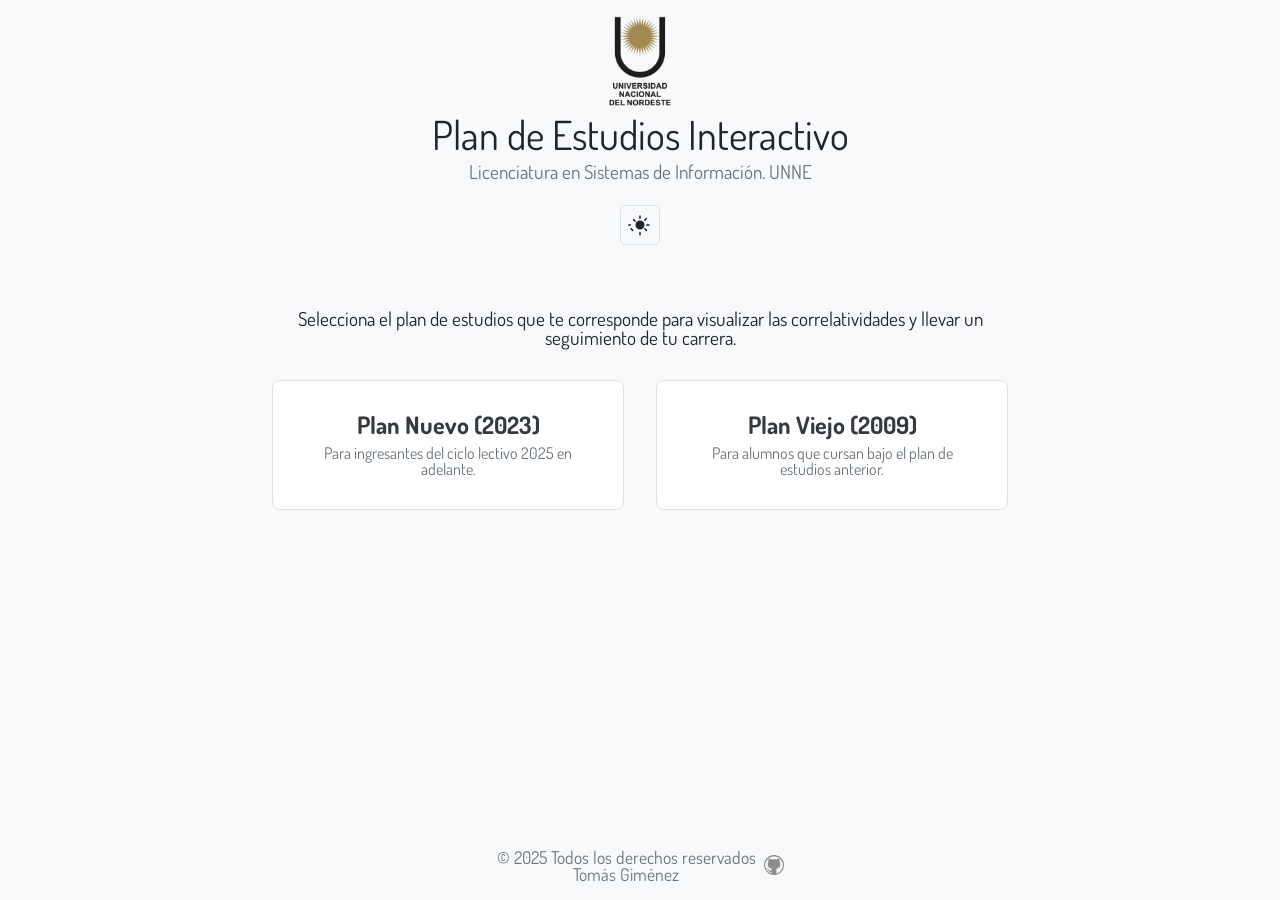
==== index.html @ 7bd4c53b "Primer commit" ====
<!DOCTYPE html>
<html lang="es">
<head>
    <meta charset="UTF-8">
    <meta name="viewport" content="width=device-width, initial-scale=1.0">
    <title>LSI Correlativas - Inicio</title>
    <link rel="stylesheet" type="text/css" href="./css/reset.css">
    <link rel="stylesheet" type="text/css" href="./css/styles.css">
    <link rel="shortcut icon" href="./img/favicon_degree.png" />
    <link href="https://fonts.googleapis.com/css2?family=Dosis:wght@400;500;600;700&display=swap" rel="stylesheet">
    <script defer src="./js/theme.js"></script>
</head>
<body class="index-body">

    <div class="welcome-container">
        <header class="index-header">
            <img src="./img/unne_black_logo.png" alt="Logo" class="header-logo">
            <h1>Plan de Estudios Interactivo</h1>
            <p class="subtitle">Licenciatura en Sistemas de Información. UNNE</p>
            <button id="theme-toggle-btn" onclick="toggleTheme()">
                <svg class="sun-icon" xmlns="http://www.w3.org/2000/svg" viewBox="0 0 24 24" fill="currentColor"><path d="M12 2.25a.75.75 0 01.75.75v2.25a.75.75 0 01-1.5 0V3a.75.75 0 01.75-.75zM7.5 12a4.5 4.5 0 119 0 4.5 4.5 0 01-9 0zM18.894 6.106a.75.75 0 00-1.06-1.06l-1.591 1.59a.75.75 0 101.06 1.061l1.591-1.59zM21.75 12a.75.75 0 01-.75.75h-2.25a.75.75 0 010-1.5H21a.75.75 0 01.75.75zM17.894 17.894a.75.75 0 001.06-1.06l-1.59-1.591a.75.75 0 10-1.061 1.06l1.59 1.591zM12 18.75a.75.75 0 01.75.75v2.25a.75.75 0 01-1.5 0v-2.25a.75.75 0 01.75-.75zM4.106 17.894a.75.75 0 101.06-1.06l-1.59-1.591a.75.75 0 00-1.061 1.06l1.59 1.591zM3 12a.75.75 0 01-.75.75H.75a.75.75 0 010-1.5h2.25A.75.75 0 013 12zM6.106 6.106a.75.75 0 00-1.06 1.06l1.591 1.59a.75.75 0 101.06-1.061L6.106 6.106z"></path></svg>
                <svg class="moon-icon" xmlns="http://www.w3.org/2000/svg" viewBox="0 0 24 24" fill="currentColor"><path fill-rule="evenodd" d="M9.528 1.718a.75.75 0 01.162.819A8.97 8.97 0 009 6a9 9 0 009 9 8.97 8.97 0 003.463-.69.75.75 0 01.981.981A10.503 10.503 0 0118 19.5a10.5 10.5 0 01-10.5-10.5c0-1.25.216-2.446.613-3.565a.75.75 0 01.819-.162z" clip-rule="evenodd"></path></svg>
            </button>
        </header>

        <main class="index-main">
            <p>Selecciona el plan de estudios que te corresponde para visualizar las correlatividades y llevar un seguimiento de tu carrera.</p>
            <div class="plan-selection">
                <a href="plan_estudio_nuevo.html" class="plan-card">
                    <h3>Plan Nuevo (2023)</h3>
                    <p>Para ingresantes del ciclo lectivo 2025 en adelante.</p>
                </a>
                <a href="plan_estudio_viejo.html" class="plan-card">
                    <h3>Plan Viejo (2009)</h3>
                    <p>Para alumnos que cursan bajo el plan de estudios anterior.</p>
                </a>
            </div>
        </main>
    </div>

    <footer class="index-footer">
        <div class="footer-credits">
            <p>© 2025 Todos los derechos reservados <br>Tomás Giménez</p>
            <a href="https://github.com/tomiigimenez2712" target="_blank">
                <img class="github_img" src="./img/github.png" alt="Github">
            </a>
        </div>
    </footer>

</body>
</html>
---- css/styles.css ----
/* General Styles */
:root {
    --primary-bg-color: #f8f9fa;
    --text-color: #212529;
    /* --- LÍNEAS MODIFICADAS --- */
    --accent-color: #343a40; /* Color Carbón */
    --accent-hover-color: #495057; /* Carbón más claro para el hover */
    /* --- FIN DE LÍNEAS MODIFICADAS --- */
    --border-color: #dee2e6;
    --white-color: #ffffff;
    --footer-bg-color: #e9ecef;

    /* Subject Status Colors */
    --status-approved-bg: #28a745; /* Verde */
    --status-approved-text: var(--white-color);
    --status-regular-bg: #ffc107; /* Naranja/Amarillo */
    --status-regular-text: var(--text-color);
    --status-available-bg: #6c757d; /* Gris Oscuro */
    --status-available-text: var(--white-color);
    --status-locked-bg: #e9ecef;
    --status-locked-text: #6c757d;
    --status-locked-border: #ced4da;

    --font-family: 'Dosis', sans-serif;
}


body {
    background-color: var(--primary-bg-color);
    color: var(--text-color);
    font-family: var(--font-family);
    display: flex;
    flex-direction: column;
    min-height: 100vh;

}

body:not(.index-body) {
    zoom: 85%;
}

a {
    text-decoration: none;
    color: inherit;
}

/* Header */
header {
    background-color: var(--white-color);
    padding: 1rem 2rem;
    border-bottom: 1px solid var(--border-color);
    display: flex;
    justify-content: center;
    align-items: center;
    flex-wrap: wrap;
}

.header-content {
    display: flex;
    align-items: center;
    gap: 1rem;
}

.header-logo {
    height: 90px;
    width: auto;
}

.header-title h1 {
    font-size: 1.5rem;
    font-weight: 600;
    margin: 0;
}

.header-title h2 {
    font-size: 1.2rem;
    font-weight: 400;
    color: #6c757d;
    margin: 0;
}
.clear-btn {
    background-color: var(--primary-bg-color);
    padding-top: 1rem;
    margin: 0;
    display: flex;
    justify-content: center;
    align-items: center;
    flex-wrap: wrap;
}

.clear-selection-btn {
    background-color: transparent;
    border: 1px solid var(--accent-color);
    color: var(--accent-color);
    padding: 0.5rem 1rem;
    border-radius: 5px;
    cursor: pointer;
    font-size: 1.3rem;
    font-family: var(--font-family);
    font-weight: 400;
    transition: background-color 0.2s, color 0.2s;
}

.clear-selection-btn:hover {
    background-color: var(--accent-color);
    color: var(--white-color);
}

/* Main Content */
main {
    flex-grow: 1;
    padding: 1rem 2rem;
    max-width: 1200px;
    margin: 0 auto;
    width: 100%;
    box-sizing: border-box;
}

.year-container {
    margin-bottom: 3rem;
    position: relative;
    background-color: var(--white-color);
    border-radius: 8px;
    padding: 1.5rem;
    border: 1px solid var(--border-color); /* Borde sutil general */
    border-left: 4px solid var(--accent-color); /* Restaura la línea de acento vertical */
}

.year-title {
    font-size: 1.8rem;
    font-weight: 700;
    position: absolute;
    left: 5px; 
    top: 1.5rem; /* Ajuste para alinear con el padding superior */
    background-color: var(--white-color);
    padding: 0.2rem 1rem;
    color: var(--accent-color);
}

.semester-container {
    margin-top: 2.5rem;
}

.semester-title {
    font-size: 1.2rem;
    font-weight: 600;
    margin-bottom: 1rem;
    border-bottom: 1px solid var(--border-color);
    padding-bottom: 0.5rem;
}

.subjects-grid {
    display: grid;
    grid-template-columns: 1fr 1fr;
    gap: 1rem;
}


.subject-container {
    padding: 1rem;
    border-radius: 8px;
    text-align: center;
    font-weight: 500;
    cursor: pointer;
    transition: transform 0.2s, box-shadow 0.2s;
    border: 1px solid transparent;
}

.subject-container:hover {
    transform: translateY(-3px);
    box-shadow: 0 4px 12px rgba(0, 0, 0, 0.1);
}

.subjects-grid .subject-container:nth-child(odd):last-child {
    grid-column: span 2;
}
/* Subject Statuses */
.status_0 { /* Locked */

    background-color: light-dark(#efefef4d, rgba(19, 1, 1, 0.3));
    color: light-dark(rgba(16, 16, 16, 0.3), rgba(255, 255, 255, 0.3));
    border-color: light-dark(rgba(118, 118, 118, 0.3), rgba(195, 195, 195, 0.3));
    cursor: not-allowed;
}
.status_0:hover {
    transform: none;
    box-shadow: none;
}
.status_available { /* Available to take */
    background-color: #d3d3d3;
    color: #686868;
    border: 1px solid #d3d3d3;
}
.status_1 { /* Regular */
    background-color: #fff3cd; /* Ámbar suave */
    color: #856404; /* Texto oscuro */
    border: 1px solid #ffeeba;
}
.status_2 { /* Approved */
    background-color: #d4edda; /* Verde pastel */
    color: #155724; /* Texto verde oscuro */
    border: 1px solid #c3e6cb;
}
.subject_highlight {
    box-shadow: 0 0 15px 3px var(--accent-color);
}


/* Footer */
footer {
    background-color: var(--footer-bg-color);
    padding: 1.5rem 2rem;
    text-align: center;
    border-top: 1px solid var(--border-color);
}

.progress-container {
    max-width: 800px;
    margin: 0 auto 1rem auto;
}

.progress-title {
    font-size: 1rem;
    font-weight: 600;
    margin-bottom: 0.5rem;
}

.progress-bar-wrapper {
    width: 100%;
    height: 20px;
    background-color: #d1d1d1;
    border-radius: 10px;
    overflow: hidden;
}

.progress-bar-fill {
    width: 0;
    height: 100%;
    background-color: var(--accent-color);
    border-radius: 10px;
    transition: width 0.5s ease-in-out;
}

.progress-percentage {
    font-size: 1rem;
    font-weight: 600;
    color: var(--accent-color);
    margin-top: 0.5rem;
}

.footer-credits {
    font-size: 1.1rem;
    color: #6c757d;
    display: flex;
    justify-content: center;
    align-items: center;
    gap: 0.5rem;
}

.github_img {
    width: 20px;
    height: 20px;
    filter: invert(40%);
}

/* Modal Styles */
.modal-overlay {
    position: fixed;
    top: 0;
    left: 0;
    width: 100%;
    height: 100%;
    background-color: rgba(0, 0, 0, 0.6);
    display: flex;
    justify-content: center;
    align-items: center;
    z-index: 1000;
    backdrop-filter: blur(5px);
}

.modal-content {
    background-color: var(--white-color);
    padding: 2rem;
    border-radius: 8px;
    width: 90%;
    max-width: 500px;
    box-shadow: 0 5px 15px rgba(0, 0, 0, 0.3);
    position: relative;
}

.modal-close-btn {
    position: absolute;
    top: 10px;
    right: 15px;
    background: none;
    border: none;
    font-size: 2rem;
    cursor: pointer;
    color: #aaa;
}
.modal-close-btn:hover {
    color: var(--text-color);
}

#modal-title {
    font-size: 1.5rem;
    font-weight: 600;
    margin-top: 0;
    margin-bottom: 1.5rem;
}

#modal-body p {
    font-size: 1.1rem;
    font-weight: 600;
    margin-bottom: 1rem;
}

.modal-status-buttons {
    display: flex;
    gap: 1rem;
    margin-bottom: 1.5rem;
}

.modal-status-buttons button {
    flex-grow: 1;
    padding: 0.75rem;
    border-radius: 5px;
    border: 1px solid var(--border-color);
    cursor: pointer;
    font-family: var(--font-family);
    font-weight: 600;
    transition: background-color 0.2s;
}
.modal-status-buttons button:disabled {
    opacity: 0.7;
    filter: grayscale(50%);
    cursor: not-allowed;
}

.prerequisites-list button {
    width: 100%;
    display: flex;
    justify-content: space-between;
    padding: 0.5rem 1rem;
    margin-bottom: 0.5rem;
    border-radius: 5px;
    border: 1px solid;
    text-align: left;
    font-family: var(--font-family);
}
.prerequisites-list .req-met {
    background-color: #d4edda;
    border-color: #c3e6cb;
    color: #155724;
}
.prerequisites-list .req-not-met {
    background-color: #f8d7da;
    border-color: #f5c6cb;
    color: #721c24;
}

/* Utility */
.hidden {
    display: none;
}

/* Responsive Design */
@media (max-width: 768px) {
    header {
        flex-direction: column;
        gap: 1rem;
        padding: 1rem;
    }
    main {
        padding: 1.5rem 1rem;
    }
    .subjects-grid {
        grid-template-columns: 1fr;
    }
    .year-container {
        padding: 1.2rem;
        padding-left: 1.5rem; 
    }

    .year-title {
        font-size: 1.5rem; 
        left: 5px;
        top: 1.2rem;
    }

    .subjects-grid {
    grid-template-columns: 1fr;
    }

    .subjects-grid .subject-container:nth-child(odd):last-child {
    grid-column: span 1;
    }
}


/*
|--------------------------------------------------------------------------
| Dark Theme
|--------------------------------------------------------------------------
*/
html[data-theme='dark'] {
    --primary-bg-color: #121212;
    --text-color: #e1e1e1;
    --accent-color: #94a3b8; 
    --accent-hover-color: #a05ff9;
    --border-color: #2d2d2d;
    --white-color: #1e1e1e; /* El "blanco" de los contenedores ahora es un gris oscuro */
    --footer-bg-color: #1e1e1e;
    --status-locked-bg: #2a2a2a;
    --status-locked-text: #555;
    --status-locked-border: #333;
}

html[data-theme='dark'] .github_img {
    filter: invert(80%);
}

/* Dark theme subject statuses */
html[data-theme='dark'] .status_available {
    background-color: transparent;
    color: var(--accent-color);
    border: 1px solid var(--accent-color);
}
html[data-theme='dark'] .status_1 { /* Regular */
    background-color: #3e301d;
    color: #f8e3a1;
    border: 1px solid #5a4f3c;
}
html[data-theme='dark'] .status_2 { /* Approved */
    background-color: #1c3d2f;
    color: #34d058;
    border: 1px solid #2ea043;
}
html[data-theme='dark'] .subject_highlight {
    box-shadow: 0 0 15px 3px var(--accent-color);
}
html[data-theme='dark'] .req-met {
    background-color: #1c3d2f;
    border-color: #2ea043;
    color: #34d058;
}
html[data-theme='dark'] .req-not-met {
    background-color: #4d1c20;
    border-color: #a6343c;
    color: #f8807f;
}

/*
|--------------------------------------------------------------------------
| Header Actions & Theme Toggle Button
|--------------------------------------------------------------------------
*/
.header-actions {
    display: flex;
    align-items: center;
    gap: 1rem;
}

#theme-toggle-btn {
    background: none;
    border: 1px solid var(--border-color);
    border-radius: 5px;
    cursor: pointer;
    width: 40px;
    height: 40px;
    display: flex;
    justify-content: center;
    align-items: center;
    padding: 5px;
    color: var(--text-color);
}

#theme-toggle-btn:hover {
    background-color: var(--footer-bg-color);
}

#theme-toggle-btn svg {
    width: 24px;
    height: 24px;
}

.moon-icon {
    display: none; /* Oculto por defecto */
}



/*
|--------------------------------------------------------------------------
| Index Page Styles
|--------------------------------------------------------------------------
*/
.index-body {
    display: flex;
    flex-direction: column;
    min-height: 100vh; /* El body ocupa al menos toda la pantalla */
    width: 100%;
    overflow-x: hidden; /* Previene el scroll horizontal */
}

.welcome-container {
    max-width: 800px;
    width: 90%;
    margin: 0 auto; /* Centra el contenedor horizontalmente */
    flex-grow: 1; /* CLAVE: Hace que este contenedor crezca y empuje el footer hacia abajo */
    display: flex;
    flex-direction: column;
    justify-content: center; /* Centra el contenido verticalmente */
    text-align: center;
}

.index-header {
    background: none;
    border: none;
    padding: 1rem 0;
    display: flex;
    flex-direction: column;
    align-items: center;
    gap: 0.5rem;
    margin-bottom: 2rem;
}

.index-header h1 {
    font-size: 2.5rem;
    color: var(--text-color);
}

.index-header .subtitle {
    font-size: 1.2rem;
    color: #6c757d;
}

.index-header #theme-toggle-btn {
    margin-top: 1rem;
}

.index-main p {
    font-size: 1.2rem;
    color: var(--text-color);
    margin-bottom: 2rem;
}

.plan-selection {
    display: flex;
    gap: 2rem;
    justify-content: center;
}

.plan-card {
    background-color: var(--white-color);
    border: 1px solid var(--border-color);
    border-radius: 8px;
    padding: 2rem;
    width: 50%;
    transition: transform 0.2s, box-shadow 0.2s;
    text-align: center;
}

.plan-card:hover {
    transform: translateY(-5px);
    box-shadow: 0 8px 15px rgba(0, 0, 0, 0.07);
}

html[data-theme='dark'] .plan-card:hover {
    box-shadow: 0 8px 15px rgba(0, 0, 0, 0.2);
}

.plan-card h3 {
    font-size: 1.5rem;
    font-weight: 700;
    color: var(--accent-color);
    margin-bottom: 0.5rem;
}

.plan-card p {
    font-size: 1rem;
    color: #6c757d;
    margin: 0;
}

html[data-theme='dark'] .plan-card p {
    color: #a0a0a0;
}

.index-footer {
    /* Quitamos position: absolute */
    width: 100%;
    padding: 1rem 0rem;
    background: none;
    border: none;
    flex-shrink: 0; /* Asegura que el footer no se encoja */
    text-align: center;
}

/* Dejamos la media query para las tarjetas intacta */
@media (max-width: 768px) {
    .plan-selection {
        flex-direction: column;
        align-items: center; /* Centra las tarjetas cuando están en columna */
    }
    .plan-card {
        width: 80%;
        text-align: center;
    }
}

/*
|--------------------------------------------------------------------------
| "Back to Index" Button Styles
|--------------------------------------------------------------------------
*/
.header-actions {
    flex-direction: column; /* Apila los botones verticalmente */
    gap: 0.5rem; /* Reduce el espacio entre ellos */
}

.back-to-index-btn {
    /* Sizing and Layout to match theme button */
    width: 40px;
    height: 40px;
    display: flex;
    justify-content: center;
    align-items: center;
    padding: 0; /* Reset padding */
    box-sizing: border-box; /* Ensures padding/border don't affect final size */

    /* Text and Style properties */
    font-size: 0.9rem; 
    font-weight: 600;
    text-decoration: none;
    color: var(--text-color);
    
    /* Border and transition */
    border: 1px solid var(--border-color);
    border-radius: 5px;
    transition: background-color 0.2s, color 0.2s;
}

.back-to-index-btn:hover {
    background-color: var(--accent-color);
    color: var(--white-color);
}

/* En modo oscuro, el color del texto del botón al hacer hover debe ser oscuro */
html[data-theme='dark'] .back-to-index-btn:hover {
    color: #1e1e1e;
}

/*
|--------------------------------------------------------------------------
| Progress Bar Container Styles
|--------------------------------------------------------------------------
*/
.all-progress-bars {
    display: flex;
    gap: 2rem;
    max-width: 1200px;
    margin: 0 auto 1.5rem auto;
}

.progress-container {
    flex: 1; /* Cada barra ocupa el mismo espacio */
}

@media (max-width: 768px) {
    .all-progress-bars {
        flex-direction: column; /* Apila las barras en móviles */
        gap: 1.5rem;
    }
}
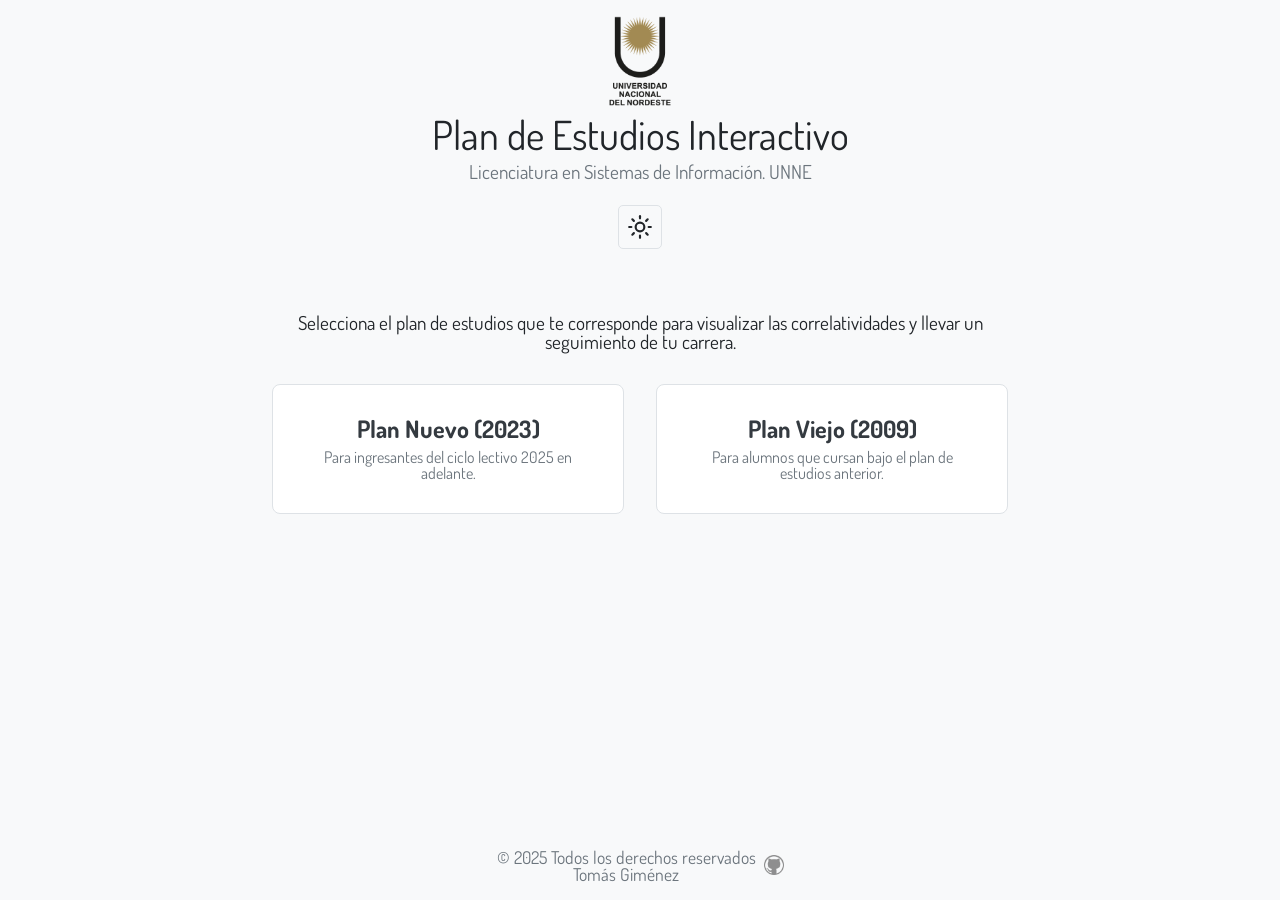
==== commit 4198f089: "Mejoras de UI, cascada y persistencia" ====
--- a/index.html
+++ b/index.html
@@ -17,9 +17,9 @@
             <img src="./img/unne_black_logo.png" alt="Logo" class="header-logo">
             <h1>Plan de Estudios Interactivo</h1>
             <p class="subtitle">Licenciatura en Sistemas de Información. UNNE</p>
-            <button id="theme-toggle-btn" onclick="toggleTheme()">
-                <svg class="sun-icon" xmlns="http://www.w3.org/2000/svg" viewBox="0 0 24 24" fill="currentColor"><path d="M12 2.25a.75.75 0 01.75.75v2.25a.75.75 0 01-1.5 0V3a.75.75 0 01.75-.75zM7.5 12a4.5 4.5 0 119 0 4.5 4.5 0 01-9 0zM18.894 6.106a.75.75 0 00-1.06-1.06l-1.591 1.59a.75.75 0 101.06 1.061l1.591-1.59zM21.75 12a.75.75 0 01-.75.75h-2.25a.75.75 0 010-1.5H21a.75.75 0 01.75.75zM17.894 17.894a.75.75 0 001.06-1.06l-1.59-1.591a.75.75 0 10-1.061 1.06l1.59 1.591zM12 18.75a.75.75 0 01.75.75v2.25a.75.75 0 01-1.5 0v-2.25a.75.75 0 01.75-.75zM4.106 17.894a.75.75 0 101.06-1.06l-1.59-1.591a.75.75 0 00-1.061 1.06l1.59 1.591zM3 12a.75.75 0 01-.75.75H.75a.75.75 0 010-1.5h2.25A.75.75 0 013 12zM6.106 6.106a.75.75 0 00-1.06 1.06l1.591 1.59a.75.75 0 101.06-1.061L6.106 6.106z"></path></svg>
-                <svg class="moon-icon" xmlns="http://www.w3.org/2000/svg" viewBox="0 0 24 24" fill="currentColor"><path fill-rule="evenodd" d="M9.528 1.718a.75.75 0 01.162.819A8.97 8.97 0 009 6a9 9 0 009 9 8.97 8.97 0 003.463-.69.75.75 0 01.981.981A10.503 10.503 0 0118 19.5a10.5 10.5 0 01-10.5-10.5c0-1.25.216-2.446.613-3.565a.75.75 0 01.819-.162z" clip-rule="evenodd"></path></svg>
+            <button id="theme-toggle-btn" onclick="toggleTheme()" aria-label="Cambiar tema">
+                <svg class="sun-icon" xmlns="http://www.w3.org/2000/svg" width="24" height="24" viewBox="0 0 24 24" fill="none" stroke="currentColor" stroke-width="2" stroke-linecap="round" stroke-linejoin="round"><circle cx="12" cy="12" r="4"/><path d="M12 2v2"/><path d="M12 20v2"/><path d="m4.93 4.93 1.41 1.41"/><path d="m17.66 17.66 1.41 1.41"/><path d="M2 12h2"/><path d="M20 12h2"/><path d="m6.34 17.66-1.41 1.41"/><path d="m19.07 4.93-1.41 1.41"/></svg>
+                <svg class="moon-icon" xmlns="http://www.w3.org/2000/svg" width="24" height="24" viewBox="0 0 24 24" fill="none" stroke="currentColor" stroke-width="2" stroke-linecap="round" stroke-linejoin="round"><path d="M12 3a6 6 0 0 0 9 9 9 9 0 1 1-9-9Z"/></svg>
             </button>
         </header>
 
--- a/css/styles.css
+++ b/css/styles.css
@@ -90,20 +90,28 @@
 
 .clear-selection-btn {
     background-color: transparent;
-    border: 1px solid var(--accent-color);
+    border: 2px solid var(--accent-color);
     color: var(--accent-color);
-    padding: 0.5rem 1rem;
-    border-radius: 5px;
+    padding: 0.5rem 1.2rem;
+    border-radius: 8px;
     cursor: pointer;
-    font-size: 1.3rem;
+    font-size: 1.2rem;
     font-family: var(--font-family);
-    font-weight: 400;
-    transition: background-color 0.2s, color 0.2s;
-}
-
-.clear-selection-btn:hover {
-    background-color: var(--accent-color);
-    color: var(--white-color);
+    font-weight: 600;
+    transition: all 0.3s ease;
+}
+
+@media (hover: hover) {
+    .clear-selection-btn:hover {
+        background-color: var(--accent-color);
+        border-color: var(--accent-color);
+        color: var(--white-color);
+        transform: translateY(-2px);
+        box-shadow: 0 4px 12px rgba(0,0,0,0.15);
+    }
+}
+.clear-selection-btn:active {
+    transform: translateY(1px);
 }
 
 /* Main Content */
@@ -166,9 +174,14 @@
     border: 1px solid transparent;
 }
 
-.subject-container:hover {
-    transform: translateY(-3px);
-    box-shadow: 0 4px 12px rgba(0, 0, 0, 0.1);
+@media (hover: hover) {
+    .subject-container:hover {
+        transform: translateY(-3px);
+        box-shadow: 0 4px 12px rgba(0, 0, 0, 0.1);
+    }
+}
+.subject-container:active {
+    transform: translateY(-1px);
 }
 
 .subjects-grid .subject-container:nth-child(odd):last-child {
@@ -182,9 +195,11 @@
     border-color: light-dark(rgba(118, 118, 118, 0.3), rgba(195, 195, 195, 0.3));
     cursor: not-allowed;
 }
-.status_0:hover {
-    transform: none;
-    box-shadow: none;
+@media (hover: hover) {
+    .status_0:hover {
+        transform: none;
+        box-shadow: none;
+    }
 }
 .status_available { /* Available to take */
     background-color: #d3d3d3;
@@ -209,7 +224,7 @@
 /* Footer */
 footer {
     background-color: var(--footer-bg-color);
-    padding: 1.5rem 2rem;
+    padding: 1.5rem 2rem calc(1.5rem + env(safe-area-inset-bottom));
     text-align: center;
     border-top: 1px solid var(--border-color);
 }
@@ -284,6 +299,8 @@
     border-radius: 8px;
     width: 90%;
     max-width: 500px;
+    max-height: 85vh;
+    overflow-y: auto;
     box-shadow: 0 5px 15px rgba(0, 0, 0, 0.3);
     position: relative;
 }
@@ -324,17 +341,33 @@
 .modal-status-buttons button {
     flex-grow: 1;
     padding: 0.75rem;
-    border-radius: 5px;
+    border-radius: 8px;
     border: 1px solid var(--border-color);
+    background-color: var(--white-color);
+    color: var(--text-color);
     cursor: pointer;
     font-family: var(--font-family);
     font-weight: 600;
-    transition: background-color 0.2s;
-}
+    transition: all 0.3s ease;
+}
+
+@media (hover: hover) {
+    .modal-status-buttons button:not(:disabled):hover {
+        border-color: var(--accent-color);
+        background-color: var(--accent-color);
+        color: var(--white-color);
+        transform: translateY(-2px);
+        box-shadow: 0 4px 8px rgba(0,0,0,0.1);
+    }
+}
+.modal-status-buttons button:active {
+    transform: translateY(1px);
+}
+
 .modal-status-buttons button:disabled {
-    opacity: 0.7;
-    filter: grayscale(50%);
+    opacity: 0.6;
     cursor: not-allowed;
+    background-color: var(--status-locked-bg);
 }
 
 .prerequisites-list button {
@@ -366,10 +399,16 @@
 
 /* Responsive Design */
 @media (max-width: 768px) {
+    body:not(.index-body) {
+        zoom: initial; /* Reseteamos el zoom en móviles para un rem más natural */
+    }
+    html {
+        font-size: 95%; /* Reducimos tipografía para encajar todo cómodamente sin zoom */
+    }
     header {
         flex-direction: column;
-        gap: 1rem;
-        padding: 1rem;
+        gap: 0.5rem;
+        padding: 1rem 0.5rem;
     }
     main {
         padding: 1.5rem 1rem;
@@ -379,13 +418,14 @@
     }
     .year-container {
         padding: 1.2rem;
-        padding-left: 1.5rem; 
+        padding-left: 1rem;
+        padding-top: 3.5rem; 
     }
 
     .year-title {
         font-size: 1.5rem; 
-        left: 5px;
-        top: 1.2rem;
+        left: 0.5rem;
+        top: 0.8rem;
     }
 
     .subjects-grid {
@@ -400,17 +440,18 @@
 
 /*
 |--------------------------------------------------------------------------
-| Dark Theme
+| Dark Theme (Original)
 |--------------------------------------------------------------------------
 */
 html[data-theme='dark'] {
+    color-scheme: dark; /* Scrollbars nativos */
     --primary-bg-color: #121212;
     --text-color: #e1e1e1;
     --accent-color: #94a3b8; 
-    --accent-hover-color: #a05ff9;
     --border-color: #2d2d2d;
-    --white-color: #1e1e1e; /* El "blanco" de los contenedores ahora es un gris oscuro */
+    --white-color: #1e1e1e; 
     --footer-bg-color: #1e1e1e;
+    
     --status-locked-bg: #2a2a2a;
     --status-locked-text: #555;
     --status-locked-border: #333;
@@ -420,30 +461,39 @@
     filter: invert(80%);
 }
 
-/* Dark theme subject statuses */
+html[data-theme='dark'] .progress-bar-wrapper {
+    background-color: var(--status-locked-bg);
+}
+
+/* Progreso y status originales */
 html[data-theme='dark'] .status_available {
     background-color: transparent;
     color: var(--accent-color);
     border: 1px solid var(--accent-color);
 }
+
 html[data-theme='dark'] .status_1 { /* Regular */
-    background-color: #3e301d;
-    color: #f8e3a1;
+    background-color: #3e301d; /* Su marrón original */
+    color: #f8e3a1; 
     border: 1px solid #5a4f3c;
 }
+
 html[data-theme='dark'] .status_2 { /* Approved */
-    background-color: #1c3d2f;
-    color: #34d058;
+    background-color: #1c3d2f; /* Su verde original */
+    color: #34d058; 
     border: 1px solid #2ea043;
 }
+
 html[data-theme='dark'] .subject_highlight {
-    box-shadow: 0 0 15px 3px var(--accent-color);
-}
+    box-shadow: 0 0 15px 3px var(--accent-color); 
+}
+
 html[data-theme='dark'] .req-met {
     background-color: #1c3d2f;
     border-color: #2ea043;
     color: #34d058;
 }
+
 html[data-theme='dark'] .req-not-met {
     background-color: #4d1c20;
     border-color: #a6343c;
@@ -466,8 +516,8 @@
     border: 1px solid var(--border-color);
     border-radius: 5px;
     cursor: pointer;
-    width: 40px;
-    height: 40px;
+    width: 44px;
+    height: 44px;
     display: flex;
     justify-content: center;
     align-items: center;
@@ -480,8 +530,8 @@
 }
 
 #theme-toggle-btn svg {
-    width: 24px;
-    height: 24px;
+    width: 26px;
+    height: 26px;
 }
 
 .moon-icon {
@@ -561,13 +611,15 @@
     text-align: center;
 }
 
-.plan-card:hover {
-    transform: translateY(-5px);
-    box-shadow: 0 8px 15px rgba(0, 0, 0, 0.07);
-}
-
-html[data-theme='dark'] .plan-card:hover {
-    box-shadow: 0 8px 15px rgba(0, 0, 0, 0.2);
+@media (hover: hover) {
+    .plan-card:hover {
+        transform: translateY(-5px);
+        box-shadow: 0 8px 15px rgba(0, 0, 0, 0.07);
+    }
+
+    html[data-theme='dark'] .plan-card:hover {
+        box-shadow: 0 8px 15px rgba(0, 0, 0, 0.2);
+    }
 }
 
 .plan-card h3 {
@@ -621,8 +673,8 @@
 
 .back-to-index-btn {
     /* Sizing and Layout to match theme button */
-    width: 40px;
-    height: 40px;
+    width: 44px;
+    height: 44px;
     display: flex;
     justify-content: center;
     align-items: center;
